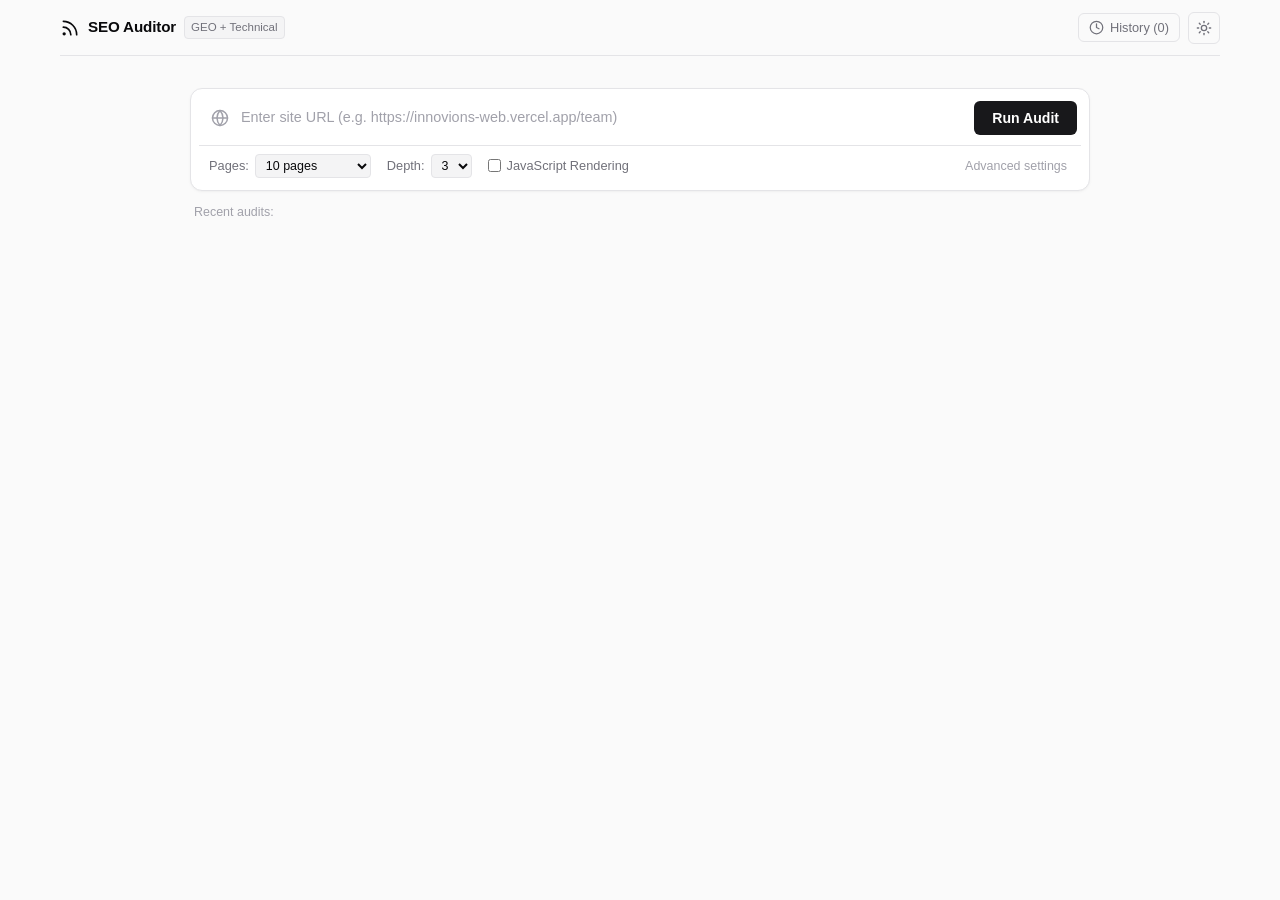
==== static/index.html @ d59faa8e "Add main stylesheet for Professional Utility & Developer UI with responsive design and theming suppo" ====
<!DOCTYPE html>
<html lang="en">
<head>
  <meta charset="UTF-8">
  <meta name="viewport" content="width=device-width, initial-scale=1.0">
  <title>SEO &amp; GEO Auditor</title>
  <link rel="stylesheet" href="/static/style.css">
</head>
<body class="theme-light">
  <div class="app-layout">
    <!-- Top Navigation -->
    <nav class="top-nav">
      <div class="nav-left">
        <div class="nav-brand">
          <svg class="brand-icon" width="20" height="20" viewBox="0 0 24 24" fill="none" stroke="currentColor" stroke-width="2" stroke-linecap="round" stroke-linejoin="round">
            <path d="M4 11a9 9 0 0 1 9 9"></path>
            <path d="M4 4a16 16 0 0 1 16 16"></path>
            <circle cx="5" cy="19" r="1"></circle>
          </svg>
          <span class="brand-name">SEO Auditor</span>
          <span class="version-tag">GEO + Technical</span>
        </div>
      </div>
      <div class="nav-right">
        <button id="historyDrawerBtn" class="nav-btn" type="button">
          <svg width="15" height="15" viewBox="0 0 24 24" fill="none" stroke="currentColor" stroke-width="2" stroke-linecap="round" stroke-linejoin="round">
            <circle cx="12" cy="12" r="10"></circle>
            <polyline points="12 6 12 12 16 14"></polyline>
          </svg>
          <span>History (<span id="historyCount">0</span>)</span>
        </button>
        <button id="themeToggleBtn" class="nav-icon-btn" type="button" title="Toggle theme">
          <svg class="icon-sun" width="16" height="16" viewBox="0 0 24 24" fill="none" stroke="currentColor" stroke-width="2" stroke-linecap="round" stroke-linejoin="round">
            <circle cx="12" cy="12" r="4"></circle>
            <path d="M12 2v2"></path>
            <path d="M12 20v2"></path>
            <path d="m4.93 4.93 1.41 1.41"></path>
            <path d="m17.66 17.66 1.41 1.41"></path>
            <path d="M2 12h2"></path>
            <path d="M20 12h2"></path>
            <path d="m6.34 17.66-1.41 1.41"></path>
            <path d="m19.07 4.93-1.41 1.41"></path>
          </svg>
        </button>
      </div>
    </nav>

    <!-- Main Workspace Area -->
    <main class="main-content">
      <!-- Search / Audit Input Bar -->
      <section class="audit-input-section">
        <form id="auditForm" class="audit-input-card">
          <div class="audit-bar-row">
            <div class="input-prefix-icon">
              <svg width="18" height="18" viewBox="0 0 24 24" fill="none" stroke="currentColor" stroke-width="2" stroke-linecap="round" stroke-linejoin="round">
                <circle cx="12" cy="12" r="10"></circle>
                <line x1="2" y1="12" x2="22" y2="12"></line>
                <path d="M12 2a15.3 15.3 0 0 1 4 10 15.3 15.3 0 0 1-4 10 15.3 15.3 0 0 1-4-10 15.3 15.3 0 0 1 4-10z"></path>
              </svg>
            </div>
            <input 
              type="text" 
              id="targetUrl" 
              name="url" 
              placeholder="Enter site URL (e.g. https://innovions-web.vercel.app/team)" 
              required 
              autocomplete="off" 
              spellcheck="false"
            />
            <button type="submit" id="startAuditBtn" class="btn-submit">
              <span>Run Audit</span>
            </button>
          </div>

          <!-- Inline Settings Bar -->
          <div class="inline-options-bar">
            <div class="option-pill-group">
              <label for="optMaxPages" class="opt-label">Pages:</label>
              <select id="optMaxPages" class="opt-select">
                <option value="1">1 page (Quick)</option>
                <option value="10" selected>10 pages</option>
                <option value="50">50 pages</option>
                <option value="100">100 pages</option>
                <option value="200">200 pages</option>
              </select>
            </div>

            <div class="option-pill-group">
              <label for="optMaxDepth" class="opt-label">Depth:</label>
              <select id="optMaxDepth" class="opt-select">
                <option value="1">1</option>
                <option value="2">2</option>
                <option value="3" selected>3</option>
                <option value="5">5</option>
              </select>
            </div>

            <div class="option-pill-group">
              <label class="opt-checkbox-label">
                <input type="checkbox" id="optRenderJs" />
                <span>JavaScript Rendering</span>
              </label>
            </div>

            <button type="button" id="optionsToggleBtn" class="btn-text-subtle">
              <span id="optionsToggleText">Advanced settings</span>
            </button>
          </div>

          <!-- Collapsible Advanced Settings -->
          <div id="optionsPanel" class="advanced-panel hidden">
            <div class="advanced-grid">
              <div class="advanced-field">
                <label for="optCrawlDelay">Crawl Delay (seconds)</label>
                <input type="number" id="optCrawlDelay" value="0.5" min="0.2" step="0.1" max="5.0" />
              </div>
              <div class="advanced-field">
                <label for="optKeywords">Target Keywords</label>
                <input type="text" id="optKeywords" placeholder="comma-separated keywords" />
              </div>
              <div class="advanced-field checkbox-field">
                <label>
                  <input type="checkbox" id="optCheckExternal" />
                  <span>Check external links</span>
                </label>
              </div>
            </div>
          </div>
        </form>

        <!-- Recent Runs Bar -->
        <div id="recentQuickBar" class="recent-bar">
          <span class="recent-label">Recent audits:</span>
          <div id="recentPills" class="recent-pill-list"></div>
        </div>
      </section>

      <!-- Active Crawl Progress State -->
      <section id="progressCard" class="crawl-progress-card hidden">
        <div class="progress-main-row">
          <div class="progress-indicator">
            <span class="pulse-dot"></span>
          </div>
          <div class="progress-info">
            <div class="progress-headline-row">
              <h3 id="progressTitle">Crawling site...</h3>
              <span id="progressTimer" class="time-elapsed">0s</span>
            </div>
            <p id="progressSubtitle" class="progress-detail">Fetching robots.txt and sitemaps</p>
          </div>
        </div>
        <div class="progress-track">
          <div class="progress-fill"></div>
        </div>
        <div class="log-stream-header" id="toggleLogsBtn">
          <span>Execution logs (<span id="logCountBadge">0</span>)</span>
          <span class="log-toggle-hint">Toggle</span>
        </div>
        <div id="liveLogs" class="log-stream-body"></div>
      </section>

      <!-- Error Message Banner -->
      <div id="errorBanner" class="alert-banner error hidden">
        <div class="alert-content">
          <strong>Error:</strong>
          <span id="errorMessage">Unable to complete audit.</span>
        </div>
        <button id="closeErrorBtn" class="alert-close" type="button">&times;</button>
      </div>

      <!-- Report Container -->
      <div id="reportContainer" class="report-wrapper hidden">
        <!-- Target Overview Bar -->
        <div class="report-meta-header">
          <div class="meta-left">
            <div class="meta-sub">Audit Report</div>
            <div class="meta-target-row">
              <h2 id="reportTargetUrl" class="meta-target-url">https://example.com</h2>
              <a id="reportExternalLink" href="#" target="_blank" rel="noopener" class="icon-link" title="Open in new tab">
                <svg width="14" height="14" viewBox="0 0 24 24" fill="none" stroke="currentColor" stroke-width="2" stroke-linecap="round" stroke-linejoin="round">
                  <path d="M18 13v6a2 2 0 0 1-2 2H5a2 2 0 0 1-2-2V8a2 2 0 0 1 2-2h6"></path>
                  <polyline points="15 3 21 3 21 9"></polyline>
                  <line x1="10" y1="14" x2="21" y2="3"></line>
                </svg>
              </a>
            </div>
            <div class="meta-timestamp" id="reportTimestamp">--</div>
          </div>
          <div class="meta-actions">
            <div class="dropdown-wrapper">
              <button id="downloadMenuBtn" class="btn-subtle" type="button">
                <svg width="14" height="14" viewBox="0 0 24 24" fill="none" stroke="currentColor" stroke-width="2" stroke-linecap="round" stroke-linejoin="round">
                  <path d="M21 15v4a2 2 0 0 1-2 2H5a2 2 0 0 1-2-2v-4"></path>
                  <polyline points="7 10 12 15 17 10"></polyline>
                  <line x1="12" y1="15" x2="12" y2="3"></line>
                </svg>
                <span>Export</span>
              </button>
              <div id="downloadMenu" class="dropdown-popover">
                <a id="dlMarkdownBtn" href="#">Markdown Report (.md)</a>
                <a id="dlJsonBtn" href="#">Raw Data (.json)</a>
                <a id="dlIssuesCsvBtn" href="#">Issues Table (.csv)</a>
                <a id="dlPagesCsvBtn" href="#">Pages Table (.csv)</a>
                <a id="dlRecsCsvBtn" href="#">Recommendations (.csv)</a>
              </div>
            </div>
            <button id="printReportBtn" class="btn-subtle" type="button">
              <svg width="14" height="14" viewBox="0 0 24 24" fill="none" stroke="currentColor" stroke-width="2" stroke-linecap="round" stroke-linejoin="round">
                <polyline points="6 9 6 2 18 2 18 9"></polyline>
                <path d="M6 18H4a2 2 0 0 1-2-2v-5a2 2 0 0 1 2-2h16a2 2 0 0 1 2 2v5a2 2 0 0 1-2 2h-2"></path>
                <rect x="6" y="14" width="12" height="8"></rect>
              </svg>
              <span>Print</span>
            </button>
          </div>
        </div>

        <!-- Metric Cards Strip -->
        <div class="metrics-strip">
          <!-- Overall Scorecard -->
          <div class="metric-card scorecard">
            <div class="metric-label">Health Score</div>
            <div class="score-display">
              <span class="score-value" id="healthScoreValue">--</span>
              <span class="score-denominator">/100</span>
              <span class="score-badge" id="healthScoreBadge">--</span>
            </div>
            <div class="metric-note">Weighted by issue severities</div>
          </div>

          <!-- Issue Counts -->
          <div class="metric-card">
            <div class="metric-label">Total Issues Detected</div>
            <div class="metric-headline" id="totalIssuesCount">0</div>
            <div class="severity-dot-row">
              <span class="sev-dot-item" title="Critical">
                <span class="dot dot-critical"></span>
                <span id="sevCriticalCount">0</span> Critical
              </span>
              <span class="sev-dot-item" title="High">
                <span class="dot dot-high"></span>
                <span id="sevHighCount">0</span> High
              </span>
              <span class="sev-dot-item" title="Medium">
                <span class="dot dot-medium"></span>
                <span id="sevMediumCount">0</span> Med
              </span>
              <span class="sev-dot-item" title="Low">
                <span class="dot dot-low"></span>
                <span id="sevLowCount">0</span> Low
              </span>
            </div>
          </div>

          <!-- Crawl Coverage -->
          <div class="metric-card">
            <div class="metric-label">Crawl Coverage</div>
            <div class="metric-headline">
              <span id="pagesCrawledCount">0</span>
              <span class="metric-sub-headline">pages (<span id="indexableCount">0</span> indexable)</span>
            </div>
            <div class="metric-note" id="crawlExtraMeta">Duration: 0s</div>
          </div>

          <!-- AI Search Bot Readiness -->
          <div class="metric-card">
            <div class="metric-label">AI Search Bot Access</div>
            <div class="metric-headline" id="geoBotsAllowed">8 / 8</div>
            <div class="metric-note" id="llmsTxtBadge">llms.txt not found</div>
          </div>
        </div>

        <!-- Navigation Tabs -->
        <div class="segmented-tabs">
          <button class="seg-tab active" data-tab="tabRecommendations">
            Recommendations (<span id="tabRecsCount">0</span>)
          </button>
          <button class="seg-tab" data-tab="tabGeo">
            AI Search &amp; GEO
          </button>
          <button class="seg-tab" data-tab="tabIssues">
            Issues List (<span id="tabIssuesCount">0</span>)
          </button>
          <button class="seg-tab" data-tab="tabPages">
            Crawled Pages (<span id="tabPagesCount">0</span>)
          </button>
          <button class="seg-tab" data-tab="tabProposals">
            Proposals (<span id="tabProposalsCount">0</span>)
          </button>
          <button class="seg-tab" data-tab="tabMarkdown">
            Raw Report
          </button>
        </div>

        <!-- Tab 1: Recommendations -->
        <section id="tabRecommendations" class="tab-content active">
          <div id="recommendationsList" class="recommendations-list"></div>
        </section>

        <!-- Tab 2: AI Search & GEO -->
        <section id="tabGeo" class="tab-content">
          <div class="section-callout">
            <div class="callout-title">Search &amp; AI Crawler Directives</div>
            <div class="callout-body">
              Google AI Overviews and AI Mode operate under Googlebot indexing eligibility without separate crawler tokens. Other AI engines (OpenAI ChatGPT Search, Perplexity, Anthropic Claude) use distinct crawler user-agents declared in <code>robots.txt</code>.
            </div>
          </div>

          <div class="crawlers-table-container">
            <table class="data-table">
              <thead>
                <tr>
                  <th style="width: 180px;">Crawler Token</th>
                  <th style="width: 140px;">Operator</th>
                  <th>Purpose</th>
                  <th style="width: 100px;">Category</th>
                  <th style="width: 100px;">Start URL</th>
                  <th style="width: 80px;">Ref</th>
                </tr>
              </thead>
              <tbody id="geoCrawlersTableBody"></tbody>
            </table>
          </div>

          <div class="geo-meta-grid">
            <div class="geo-meta-card">
              <div class="meta-card-title">llms.txt Specification</div>
              <div class="meta-card-text" id="llmsTxtStatusBox">Status checking...</div>
            </div>
            <div class="geo-meta-card">
              <div class="meta-card-title">Entity Schema &amp; Knowledge Graph</div>
              <div class="meta-card-text" id="entitySchemaStatusBox">
                Structured data (<code>Organization</code> / <code>WebSite</code> with <code>sameAs</code>) assists AI answer engines in identifying the entity behind the domain.
              </div>
            </div>
          </div>
        </section>

        <!-- Tab 3: Issues Table -->
        <section id="tabIssues" class="tab-content">
          <div class="table-toolbar">
            <div class="search-box">
              <input type="text" id="issuesSearchInput" placeholder="Filter issues by title, message, or URL..." />
            </div>
            <div class="filter-group" id="severityFilterPills">
              <button class="pill-btn active" data-severity="ALL">All</button>
              <button class="pill-btn" data-severity="CRITICAL">Critical</button>
              <button class="pill-btn" data-severity="HIGH">High</button>
              <button class="pill-btn" data-severity="MEDIUM">Medium</button>
              <button class="pill-btn" data-severity="LOW">Low</button>
              <button class="pill-btn" data-severity="INFO">Info</button>
            </div>
            <div class="select-box">
              <select id="categoryFilterSelect">
                <option value="ALL">All categories</option>
              </select>
            </div>
          </div>

          <div class="data-table-container">
            <table class="data-table" id="issuesTable">
              <thead>
                <tr>
                  <th style="width: 90px;">Severity</th>
                  <th style="width: 110px;">Category</th>
                  <th>Issue</th>
                  <th>Affected URL</th>
                  <th style="width: 80px; text-align: right;">Detail</th>
                </tr>
              </thead>
              <tbody id="issuesTableBody"></tbody>
            </table>
          </div>
        </section>

        <!-- Tab 4: Pages Table -->
        <section id="tabPages" class="tab-content">
          <div class="table-toolbar">
            <div class="search-box">
              <input type="text" id="pagesSearchInput" placeholder="Filter pages by URL or title..." />
            </div>
            <div class="toolbar-stat" id="pagesFilteredCount">0 pages</div>
          </div>

          <div class="data-table-container">
            <table class="data-table" id="pagesTable">
              <thead>
                <tr>
                  <th>Page URL</th>
                  <th style="width: 70px;">Status</th>
                  <th style="width: 80px;">Indexable</th>
                  <th>Title</th>
                  <th style="width: 60px;">H1</th>
                  <th style="width: 70px;">Words</th>
                  <th style="width: 70px;">TTFB</th>
                  <th style="width: 80px;">Images</th>
                </tr>
              </thead>
              <tbody id="pagesTableBody"></tbody>
            </table>
          </div>
        </section>

        <!-- Tab 5: Metadata Proposals -->
        <section id="tabProposals" class="tab-content">
          <div id="proposalsContainer" class="proposals-list"></div>
        </section>

        <!-- Tab 6: Raw Markdown Report -->
        <section id="tabMarkdown" class="tab-content">
          <div class="markdown-bar">
            <span>Markdown source (report.md)</span>
            <button id="copyMarkdownBtn" class="btn-subtle" type="button">Copy to clipboard</button>
          </div>
          <pre id="markdownPreviewContent" class="code-viewer"></pre>
        </section>
      </div>
    </main>

    <!-- Past Audits Drawer -->
    <div id="historyDrawer" class="drawer-backdrop hidden">
      <div class="drawer-sheet">
        <div class="drawer-header">
          <h3>Audit History</h3>
          <button id="closeHistoryBtn" class="btn-icon-close" type="button">&times;</button>
        </div>
        <div id="historyList" class="drawer-content"></div>
      </div>
    </div>

    <!-- Issue Evidence Modal -->
    <div id="evidenceModal" class="modal-backdrop hidden">
      <div class="modal-sheet">
        <div class="modal-header">
          <h4 id="evidenceModalTitle">Issue Diagnostic Details</h4>
          <button id="closeEvidenceBtn" class="btn-icon-close" type="button">&times;</button>
        </div>
        <div class="modal-content">
          <div id="evidenceMeta" class="evidence-meta-box"></div>
          <pre id="evidenceJson" class="evidence-json-box"></pre>
        </div>
      </div>
    </div>
  </div>

  <script src="/static/app.js"></script>
</body>
</html>
---- static/style.css ----
/* ==========================================================================
   Professional Utility & Developer UI Stylesheet (SEO & GEO Auditor)
   Minimal, High-Precision, Zero AI-Clichés
   ========================================================================== */

:root {
  --font-sans: -apple-system, BlinkMacSystemFont, "Segoe UI", Roboto, "Inter", "Helvetica Neue", Arial, sans-serif;
  --font-mono: ui-monospace, SFMono-Regular, "SF Mono", Menlo, Consolas, "Liberation Mono", monospace;

  /* Light Theme (Clean Zinc / Slate) */
  --bg-page: #fafafa;
  --bg-surface: #ffffff;
  --bg-subtle: #f4f4f5;
  --bg-muted: #e4e4e7;
  --border: #e4e4e7;
  --border-strong: #d4d4d8;

  --text-main: #09090b;
  --text-muted: #71717a;
  --text-dim: #a1a1aa;

  --accent-primary: #18181b;
  --accent-primary-text: #ffffff;
  --accent-hover: #27272a;

  --sev-critical: #dc2626;
  --sev-high: #ea580c;
  --sev-medium: #d97706;
  --sev-low: #2563eb;
  --sev-info: #71717a;
  --sev-success: #16a34a;

  --sev-critical-subtle: #fef2f2;
  --sev-high-subtle: #fff7ed;
  --sev-medium-subtle: #fffbeb;
  --sev-low-subtle: #eff6ff;
  --sev-info-subtle: #f4f4f5;
  --sev-success-subtle: #f0fdf4;

  --radius-xs: 4px;
  --radius-sm: 6px;
  --radius-md: 8px;
  --radius-lg: 12px;

  --shadow-subtle: 0 1px 2px 0 rgba(0, 0, 0, 0.05);
  --shadow-card: 0 1px 3px 0 rgba(0, 0, 0, 0.04), 0 1px 2px -1px rgba(0, 0, 0, 0.03);
}

body.theme-dark {
  --bg-page: #09090b;
  --bg-surface: #121215;
  --bg-subtle: #18181b;
  --bg-muted: #27272a;
  --border: #27272a;
  --border-strong: #3f3f46;

  --text-main: #f4f4f5;
  --text-muted: #a1a1aa;
  --text-dim: #71717a;

  --accent-primary: #f4f4f5;
  --accent-primary-text: #09090b;
  --accent-hover: #e4e4e7;

  --sev-critical-subtle: rgba(220, 38, 38, 0.12);
  --sev-high-subtle: rgba(234, 88, 12, 0.12);
  --sev-medium-subtle: rgba(217, 119, 6, 0.12);
  --sev-low-subtle: rgba(37, 99, 235, 0.12);
  --sev-info-subtle: rgba(113, 113, 122, 0.12);
  --sev-success-subtle: rgba(22, 163, 74, 0.12);

  --shadow-subtle: 0 1px 2px 0 rgba(0, 0, 0, 0.3);
  --shadow-card: 0 1px 3px 0 rgba(0, 0, 0, 0.4);
}

/* Base Reset */
*, *::before, *::after {
  box-sizing: border-box;
  margin: 0;
  padding: 0;
}

body {
  font-family: var(--font-sans);
  background-color: var(--bg-page);
  color: var(--text-main);
  line-height: 1.45;
  font-size: 14px;
  -webkit-font-smoothing: antialiased;
  min-height: 100vh;
}

a {
  color: inherit;
  text-decoration: none;
}

/* Layout */
.app-layout {
  max-width: 1200px;
  margin: 0 auto;
  padding: 0 20px 80px 20px;
}

/* Top Navigation Bar */
.top-nav {
  display: flex;
  align-items: center;
  justify-content: space-between;
  height: 56px;
  border-bottom: 1px solid var(--border);
  margin-bottom: 32px;
}

.nav-left {
  display: flex;
  align-items: center;
  gap: 12px;
}

.nav-brand {
  display: flex;
  align-items: center;
  gap: 8px;
}

.brand-icon {
  color: var(--text-main);
}

.brand-name {
  font-weight: 700;
  font-size: 0.95rem;
  letter-spacing: -0.01em;
}

.version-tag {
  font-size: 0.72rem;
  font-weight: 500;
  padding: 2px 6px;
  border-radius: var(--radius-xs);
  background: var(--bg-subtle);
  color: var(--text-muted);
  border: 1px solid var(--border);
}

.nav-right {
  display: flex;
  align-items: center;
  gap: 8px;
}

.nav-btn {
  display: inline-flex;
  align-items: center;
  gap: 6px;
  background: transparent;
  border: 1px solid var(--border);
  border-radius: var(--radius-sm);
  padding: 6px 10px;
  font-size: 0.8rem;
  font-weight: 500;
  color: var(--text-muted);
  cursor: pointer;
  transition: all 0.12s ease;
}

.nav-btn:hover {
  background: var(--bg-subtle);
  color: var(--text-main);
  border-color: var(--border-strong);
}

.nav-icon-btn {
  display: inline-flex;
  align-items: center;
  justify-content: center;
  width: 32px;
  height: 32px;
  background: transparent;
  border: 1px solid var(--border);
  border-radius: var(--radius-sm);
  color: var(--text-muted);
  cursor: pointer;
  transition: all 0.12s ease;
}

.nav-icon-btn:hover {
  background: var(--bg-subtle);
  color: var(--text-main);
}

/* Audit Input Section */
.audit-input-section {
  max-width: 900px;
  margin: 0 auto 36px auto;
}

.audit-input-card {
  background: var(--bg-surface);
  border: 1px solid var(--border);
  border-radius: var(--radius-lg);
  box-shadow: var(--shadow-card);
  padding: 8px;
  transition: border-color 0.15s ease;
}

.audit-input-card:focus-within {
  border-color: var(--border-strong);
}

.audit-bar-row {
  display: flex;
  align-items: center;
  gap: 8px;
  padding: 4px;
}

.input-prefix-icon {
  color: var(--text-dim);
  display: flex;
  align-items: center;
  padding-left: 8px;
}

.audit-bar-row input {
  flex: 1;
  background: transparent;
  border: none;
  outline: none;
  font-family: var(--font-mono);
  font-size: 0.95rem;
  color: var(--text-main);
  padding: 8px 4px;
}

.audit-bar-row input::placeholder {
  color: var(--text-dim);
  font-family: var(--font-sans);
  font-size: 0.9rem;
}

.btn-submit {
  display: inline-flex;
  align-items: center;
  justify-content: center;
  background: var(--accent-primary);
  color: var(--accent-primary-text);
  border: none;
  border-radius: var(--radius-sm);
  padding: 9px 18px;
  font-size: 0.88rem;
  font-weight: 600;
  cursor: pointer;
  transition: opacity 0.12s ease;
}

.btn-submit:hover {
  opacity: 0.92;
}

.btn-submit:active {
  opacity: 0.85;
}

/* Inline Options Bar */
.inline-options-bar {
  display: flex;
  align-items: center;
  gap: 16px;
  padding: 8px 10px 4px 10px;
  border-top: 1px solid var(--border);
  margin-top: 6px;
  flex-wrap: wrap;
}

.option-pill-group {
  display: flex;
  align-items: center;
  gap: 6px;
  font-size: 0.8rem;
}

.opt-label {
  color: var(--text-muted);
  font-weight: 500;
}

.opt-select {
  background: var(--bg-subtle);
  border: 1px solid var(--border);
  border-radius: var(--radius-xs);
  padding: 3px 6px;
  font-size: 0.78rem;
  color: var(--text-main);
  outline: none;
  cursor: pointer;
}

.opt-checkbox-label {
  display: flex;
  align-items: center;
  gap: 6px;
  font-size: 0.8rem;
  color: var(--text-muted);
  cursor: pointer;
}

.btn-text-subtle {
  background: transparent;
  border: none;
  font-size: 0.78rem;
  color: var(--text-dim);
  cursor: pointer;
  margin-left: auto;
  padding: 2px 4px;
}

.btn-text-subtle:hover {
  color: var(--text-main);
}

/* Collapsible Advanced Settings */
.advanced-panel {
  padding: 12px 10px 6px 10px;
  border-top: 1px dashed var(--border);
  margin-top: 8px;
}

.advanced-grid {
  display: grid;
  grid-template-columns: repeat(auto-fit, minmax(200px, 1fr));
  gap: 12px;
}

.advanced-field {
  display: flex;
  flex-direction: column;
  gap: 4px;
}

.advanced-field label {
  font-size: 0.75rem;
  font-weight: 600;
  color: var(--text-muted);
}

.advanced-field input[type="number"],
.advanced-field input[type="text"] {
  background: var(--bg-subtle);
  border: 1px solid var(--border);
  border-radius: var(--radius-xs);
  padding: 6px 8px;
  font-size: 0.85rem;
  color: var(--text-main);
  outline: none;
}

.advanced-field input:focus {
  border-color: var(--border-strong);
}

.checkbox-field {
  justify-content: flex-end;
}

.checkbox-field label {
  display: flex;
  align-items: center;
  gap: 6px;
  cursor: pointer;
}

/* Recent Runs Bar */
.recent-bar {
  display: flex;
  align-items: center;
  gap: 8px;
  margin-top: 12px;
  padding: 0 4px;
  flex-wrap: wrap;
}

.recent-label {
  font-size: 0.78rem;
  color: var(--text-dim);
}

.recent-pill-list {
  display: flex;
  align-items: center;
  gap: 6px;
  flex-wrap: wrap;
}

.recent-pill {
  background: transparent;
  border: 1px solid var(--border);
  border-radius: var(--radius-xs);
  padding: 2px 8px;
  font-size: 0.78rem;
  font-family: var(--font-mono);
  color: var(--text-muted);
  cursor: pointer;
  transition: all 0.1s ease;
}

.recent-pill:hover {
  background: var(--bg-subtle);
  color: var(--text-main);
  border-color: var(--border-strong);
}

/* Crawl Progress Card */
.crawl-progress-card {
  background: var(--bg-surface);
  border: 1px solid var(--border);
  border-radius: var(--radius-md);
  padding: 16px;
  margin-bottom: 28px;
  box-shadow: var(--shadow-card);
}

.progress-main-row {
  display: flex;
  align-items: flex-start;
  gap: 12px;
  margin-bottom: 12px;
}

.progress-indicator {
  padding-top: 3px;
}

.pulse-dot {
  display: block;
  width: 8px;
  height: 8px;
  border-radius: 50%;
  background: var(--sev-low);
  animation: pulse 1.2s infinite ease-in-out;
}

@keyframes pulse {
  0% { transform: scale(0.95); opacity: 0.5; }
  50% { transform: scale(1.3); opacity: 1; }
  100% { transform: scale(0.95); opacity: 0.5; }
}

.progress-info {
  flex: 1;
}

.progress-headline-row {
  display: flex;
  align-items: center;
  justify-content: space-between;
}

.progress-headline-row h3 {
  font-size: 0.95rem;
  font-weight: 600;
}

.time-elapsed {
  font-family: var(--font-mono);
  font-size: 0.8rem;
  color: var(--text-muted);
}

.progress-detail {
  font-size: 0.8rem;
  color: var(--text-muted);
  margin-top: 2px;
}

.progress-track {
  height: 3px;
  background: var(--bg-subtle);
  border-radius: 2px;
  overflow: hidden;
  margin-bottom: 12px;
}

.progress-fill {
  height: 100%;
  width: 35%;
  background: var(--text-main);
  animation: sweep 1.5s infinite linear;
}

@keyframes sweep {
  0% { transform: translateX(-100%); width: 20%; }
  50% { width: 45%; }
  100% { transform: translateX(350%); width: 20%; }
}

.log-stream-header {
  display: flex;
  align-items: center;
  justify-content: space-between;
  font-size: 0.75rem;
  font-weight: 600;
  color: var(--text-muted);
  cursor: pointer;
  padding: 4px 0;
}

.log-toggle-hint {
  font-size: 0.72rem;
  color: var(--text-dim);
}

.log-stream-body {
  max-height: 140px;
  overflow-y: auto;
  background: var(--bg-subtle);
  border: 1px solid var(--border);
  border-radius: var(--radius-xs);
  padding: 8px 10px;
  font-family: var(--font-mono);
  font-size: 0.75rem;
  color: var(--text-muted);
  display: flex;
  flex-direction: column;
  gap: 3px;
  margin-top: 6px;
}

.log-entry.error { color: var(--sev-critical); }
.log-entry.warn { color: var(--sev-high); }
.log-entry .log-time { color: var(--text-dim); }

/* Alert Banner */
.alert-banner {
  display: flex;
  align-items: center;
  justify-content: space-between;
  padding: 10px 14px;
  border-radius: var(--radius-sm);
  margin-bottom: 20px;
  font-size: 0.85rem;
}

.alert-banner.error {
  background: var(--sev-critical-subtle);
  border: 1px solid var(--sev-critical);
  color: var(--sev-critical);
}

.alert-close {
  background: transparent;
  border: none;
  font-size: 1.2rem;
  line-height: 1;
  color: inherit;
  cursor: pointer;
}

/* Report Header */
.report-meta-header {
  display: flex;
  align-items: flex-start;
  justify-content: space-between;
  margin-bottom: 20px;
  gap: 16px;
  flex-wrap: wrap;
}

.meta-sub {
  font-size: 0.72rem;
  font-weight: 600;
  text-transform: uppercase;
  letter-spacing: 0.05em;
  color: var(--text-dim);
}

.meta-target-row {
  display: flex;
  align-items: center;
  gap: 8px;
  margin: 2px 0;
}

.meta-target-url {
  font-size: 1.35rem;
  font-weight: 700;
  letter-spacing: -0.015em;
  font-family: var(--font-mono);
}

.icon-link {
  color: var(--text-dim);
  display: inline-flex;
}

.icon-link:hover {
  color: var(--text-main);
}

.meta-timestamp {
  font-size: 0.78rem;
  color: var(--text-muted);
}

.meta-actions {
  display: flex;
  align-items: center;
  gap: 8px;
}

.btn-subtle {
  display: inline-flex;
  align-items: center;
  gap: 6px;
  background: var(--bg-surface);
  border: 1px solid var(--border);
  border-radius: var(--radius-sm);
  padding: 6px 12px;
  font-size: 0.82rem;
  font-weight: 500;
  color: var(--text-main);
  cursor: pointer;
  transition: all 0.1s ease;
}

.btn-subtle:hover {
  background: var(--bg-subtle);
  border-color: var(--border-strong);
}

/* Dropdown */
.dropdown-wrapper {
  position: relative;
  display: inline-block;
}

.dropdown-popover {
  display: none;
  position: absolute;
  right: 0;
  top: 100%;
  margin-top: 4px;
  background: var(--bg-surface);
  border: 1px solid var(--border);
  border-radius: var(--radius-sm);
  box-shadow: 0 4px 12px rgba(0, 0, 0, 0.08);
  min-width: 180px;
  z-index: 100;
  padding: 4px 0;
}

.dropdown-popover.show {
  display: block;
}

.dropdown-popover a {
  display: block;
  padding: 6px 14px;
  font-size: 0.8rem;
  color: var(--text-main);
}

.dropdown-popover a:hover {
  background: var(--bg-subtle);
}

/* Metrics Strip */
.metrics-strip {
  display: grid;
  grid-template-columns: repeat(auto-fit, minmax(220px, 1fr));
  gap: 12px;
  margin-bottom: 24px;
}

.metric-card {
  background: var(--bg-surface);
  border: 1px solid var(--border);
  border-radius: var(--radius-md);
  padding: 14px 16px;
  box-shadow: var(--shadow-subtle);
  display: flex;
  flex-direction: column;
  justify-content: space-between;
}

.metric-label {
  font-size: 0.72rem;
  font-weight: 600;
  text-transform: uppercase;
  letter-spacing: 0.04em;
  color: var(--text-dim);
  margin-bottom: 6px;
}

.score-display {
  display: flex;
  align-items: baseline;
  gap: 4px;
}

.score-value {
  font-size: 1.8rem;
  font-weight: 800;
  line-height: 1;
  font-family: var(--font-mono);
}

.score-denominator {
  font-size: 0.85rem;
  color: var(--text-dim);
}

.score-badge {
  margin-left: 8px;
  font-size: 0.72rem;
  font-weight: 600;
  padding: 2px 6px;
  border-radius: var(--radius-xs);
  text-transform: uppercase;
}

.score-badge.good { background: var(--sev-success-subtle); color: var(--sev-success); }
.score-badge.fair { background: var(--sev-medium-subtle); color: var(--sev-medium); }
.score-badge.poor { background: var(--sev-critical-subtle); color: var(--sev-critical); }

.metric-headline {
  font-size: 1.4rem;
  font-weight: 700;
  line-height: 1.2;
}

.metric-sub-headline {
  font-size: 0.85rem;
  font-weight: 500;
  color: var(--text-muted);
}

.metric-note {
  font-size: 0.75rem;
  color: var(--text-muted);
  margin-top: 6px;
}

.severity-dot-row {
  display: flex;
  align-items: center;
  gap: 10px;
  font-size: 0.75rem;
  color: var(--text-muted);
  margin-top: 8px;
  flex-wrap: wrap;
}

.sev-dot-item {
  display: inline-flex;
  align-items: center;
  gap: 4px;
}

.dot {
  width: 7px;
  height: 7px;
  border-radius: 50%;
  display: inline-block;
}

.dot-critical { background: var(--sev-critical); }
.dot-high { background: var(--sev-high); }
.dot-medium { background: var(--sev-medium); }
.dot-low { background: var(--sev-low); }
.dot-info { background: var(--sev-info); }

/* Segmented Navigation Tabs */
.segmented-tabs {
  display: flex;
  align-items: center;
  gap: 4px;
  border-bottom: 1px solid var(--border);
  margin-bottom: 20px;
  overflow-x: auto;
}

.seg-tab {
  background: transparent;
  border: none;
  border-bottom: 2px solid transparent;
  margin-bottom: -1px;
  padding: 8px 12px;
  font-size: 0.85rem;
  font-weight: 500;
  color: var(--text-muted);
  cursor: pointer;
  transition: all 0.12s ease;
  white-space: nowrap;
}

.seg-tab:hover {
  color: var(--text-main);
}

.seg-tab.active {
  color: var(--text-main);
  border-bottom-color: var(--text-main);
  font-weight: 600;
}

.tab-content {
  display: none;
}

.tab-content.active {
  display: block;
}

/* Recommendations Tab */
.recommendations-list {
  display: flex;
  flex-direction: column;
  gap: 10px;
}

.rec-item {
  background: var(--bg-surface);
  border: 1px solid var(--border);
  border-radius: var(--radius-md);
  padding: 16px;
  box-shadow: var(--shadow-subtle);
  display: flex;
  flex-direction: column;
  gap: 10px;
}

.rec-item-header {
  display: flex;
  align-items: center;
  justify-content: space-between;
  gap: 12px;
  flex-wrap: wrap;
}

.rec-title-group {
  display: flex;
  align-items: center;
  gap: 8px;
}

.rec-rank-label {
  font-family: var(--font-mono);
  font-size: 0.75rem;
  color: var(--text-dim);
  font-weight: 600;
}

.rec-heading {
  font-size: 0.95rem;
  font-weight: 700;
}

.rec-tag-group {
  display: flex;
  align-items: center;
  gap: 6px;
}

.tag-badge {
  font-size: 0.7rem;
  font-weight: 600;
  padding: 2px 6px;
  border-radius: var(--radius-xs);
  text-transform: uppercase;
}

.tag-badge.critical { background: var(--sev-critical-subtle); color: var(--sev-critical); }
.tag-badge.high { background: var(--sev-high-subtle); color: var(--sev-high); }
.tag-badge.medium { background: var(--sev-medium-subtle); color: var(--sev-medium); }
.tag-badge.low { background: var(--sev-low-subtle); color: var(--sev-low); }
.tag-badge.info { background: var(--sev-info-subtle); color: var(--sev-info); }

.tag-priority {
  background: var(--bg-subtle);
  border: 1px solid var(--border);
  font-family: var(--font-mono);
  color: var(--text-muted);
}

.rec-why-text {
  font-size: 0.85rem;
  color: var(--text-muted);
}

.rec-action-callout {
  background: var(--bg-subtle);
  border-left: 3px solid var(--text-main);
  border-radius: 0 var(--radius-xs) var(--radius-xs) 0;
  padding: 8px 12px;
  font-size: 0.85rem;
  font-weight: 500;
}

.rec-samples-dropdown {
  font-size: 0.78rem;
  border-top: 1px solid var(--border);
  padding-top: 8px;
}

.rec-samples-dropdown summary {
  cursor: pointer;
  color: var(--text-muted);
  font-weight: 500;
}

.rec-samples-dropdown ul {
  margin-top: 6px;
  padding-left: 18px;
  display: flex;
  flex-direction: column;
  gap: 4px;
  font-family: var(--font-mono);
  color: var(--text-muted);
}

/* GEO Section */
.section-callout {
  background: var(--bg-surface);
  border: 1px solid var(--border);
  border-radius: var(--radius-md);
  padding: 14px 16px;
  margin-bottom: 20px;
}

.callout-title {
  font-weight: 700;
  font-size: 0.88rem;
  margin-bottom: 4px;
}

.callout-body {
  font-size: 0.82rem;
  color: var(--text-muted);
  line-height: 1.45;
}

.crawlers-table-container,
.data-table-container {
  background: var(--bg-surface);
  border: 1px solid var(--border);
  border-radius: var(--radius-md);
  overflow-x: auto;
  box-shadow: var(--shadow-subtle);
  margin-bottom: 20px;
}

.data-table {
  width: 100%;
  border-collapse: collapse;
  font-size: 0.82rem;
  text-align: left;
}

.data-table th {
  background: var(--bg-subtle);
  padding: 9px 12px;
  font-weight: 600;
  font-size: 0.72rem;
  color: var(--text-dim);
  text-transform: uppercase;
  letter-spacing: 0.04em;
  border-bottom: 1px solid var(--border);
}

.data-table td {
  padding: 10px 12px;
  border-bottom: 1px solid var(--border);
  vertical-align: middle;
}

.data-table tbody tr:last-child td {
  border-bottom: none;
}

.data-table tbody tr:hover {
  background: var(--bg-subtle);
}

.crawler-tag {
  font-family: var(--font-mono);
  font-weight: 600;
}

.status-pill {
  display: inline-flex;
  align-items: center;
  gap: 5px;
  font-size: 0.75rem;
  font-weight: 600;
}

.status-pill.allowed { color: var(--sev-success); }
.status-pill.blocked { color: var(--sev-critical); }

.geo-meta-grid {
  display: grid;
  grid-template-columns: repeat(auto-fit, minmax(280px, 1fr));
  gap: 16px;
}

.geo-meta-card {
  background: var(--bg-surface);
  border: 1px solid var(--border);
  border-radius: var(--radius-md);
  padding: 14px;
}

.meta-card-title {
  font-weight: 600;
  font-size: 0.82rem;
  color: var(--text-main);
  margin-bottom: 4px;
}

.meta-card-text {
  font-size: 0.78rem;
  color: var(--text-muted);
}

/* Table Toolbar (Search, Filter, Select) */
.table-toolbar {
  display: flex;
  align-items: center;
  gap: 10px;
  margin-bottom: 14px;
  flex-wrap: wrap;
}

.search-box {
  flex: 1;
  min-width: 220px;
}

.search-box input {
  width: 100%;
  background: var(--bg-surface);
  border: 1px solid var(--border);
  border-radius: var(--radius-sm);
  padding: 7px 10px;
  font-size: 0.82rem;
  color: var(--text-main);
  outline: none;
}

.search-box input:focus {
  border-color: var(--border-strong);
}

.filter-group {
  display: flex;
  gap: 4px;
  flex-wrap: wrap;
}

.pill-btn {
  background: var(--bg-surface);
  border: 1px solid var(--border);
  border-radius: var(--radius-xs);
  padding: 5px 10px;
  font-size: 0.75rem;
  font-weight: 500;
  color: var(--text-muted);
  cursor: pointer;
  transition: all 0.1s ease;
}

.pill-btn:hover {
  color: var(--text-main);
}

.pill-btn.active {
  background: var(--accent-primary);
  color: var(--accent-primary-text);
  border-color: var(--accent-primary);
  font-weight: 600;
}

.select-box select {
  background: var(--bg-surface);
  border: 1px solid var(--border);
  border-radius: var(--radius-xs);
  padding: 6px 10px;
  font-size: 0.78rem;
  color: var(--text-main);
  outline: none;
  cursor: pointer;
}

.toolbar-stat {
  font-size: 0.78rem;
  color: var(--text-dim);
  font-weight: 500;
  margin-left: auto;
}

.tbl-url {
  font-family: var(--font-mono);
  font-size: 0.78rem;
  color: var(--text-muted);
  max-width: 340px;
  overflow: hidden;
  text-overflow: ellipsis;
  white-space: nowrap;
}

.tbl-url a:hover {
  color: var(--text-main);
  text-decoration: underline;
}

.tbl-issue-title {
  font-weight: 600;
  color: var(--text-main);
}

.tbl-issue-msg {
  color: var(--text-muted);
  font-size: 0.78rem;
  margin-top: 2px;
}

.btn-inspect {
  background: transparent;
  border: 1px solid var(--border);
  border-radius: var(--radius-xs);
  padding: 3px 8px;
  font-size: 0.72rem;
  font-weight: 600;
  color: var(--text-muted);
  cursor: pointer;
}

.btn-inspect:hover {
  background: var(--bg-subtle);
  color: var(--text-main);
  border-color: var(--border-strong);
}

.code-status {
  display: inline-block;
  padding: 1px 5px;
  border-radius: var(--radius-xs);
  font-family: var(--font-mono);
  font-size: 0.75rem;
  font-weight: 600;
}

.code-status.s200 { background: var(--sev-success-subtle); color: var(--sev-success); }
.code-status.s300 { background: var(--sev-low-subtle); color: var(--sev-low); }
.code-status.s400, .code-status.s500 { background: var(--sev-critical-subtle); color: var(--sev-critical); }

/* Proposals */
.proposals-list {
  display: flex;
  flex-direction: column;
  gap: 12px;
}

.proposal-item {
  background: var(--bg-surface);
  border: 1px solid var(--border);
  border-radius: var(--radius-md);
  padding: 14px;
}

.prop-meta-row {
  display: flex;
  align-items: center;
  justify-content: space-between;
  margin-bottom: 8px;
}

.prop-url {
  font-family: var(--font-mono);
  font-size: 0.8rem;
  color: var(--text-muted);
}

.prop-field {
  font-size: 0.72rem;
  font-weight: 600;
  padding: 2px 6px;
  background: var(--bg-subtle);
  border-radius: var(--radius-xs);
  text-transform: uppercase;
}

.prop-comparison {
  display: grid;
  grid-template-columns: 1fr 1fr;
  gap: 12px;
  background: var(--bg-subtle);
  padding: 10px;
  border-radius: var(--radius-xs);
  margin-bottom: 8px;
  font-size: 0.82rem;
}

.prop-col-label {
  font-size: 0.7rem;
  color: var(--text-dim);
  text-transform: uppercase;
  margin-bottom: 2px;
}

.prop-reason {
  font-size: 0.78rem;
  color: var(--text-muted);
}

/* Markdown Tab */
.markdown-bar {
  display: flex;
  align-items: center;
  justify-content: space-between;
  margin-bottom: 8px;
  font-size: 0.82rem;
  color: var(--text-dim);
}

.code-viewer {
  background: var(--bg-surface);
  border: 1px solid var(--border);
  border-radius: var(--radius-md);
  padding: 16px;
  font-family: var(--font-mono);
  font-size: 0.8rem;
  line-height: 1.5;
  white-space: pre-wrap;
  word-break: break-word;
  max-height: 600px;
  overflow-y: auto;
  color: var(--text-main);
}

/* Overlays / Modal & Drawer */
.drawer-backdrop,
.modal-backdrop {
  position: fixed;
  inset: 0;
  background: rgba(0, 0, 0, 0.4);
  z-index: 1000;
  display: flex;
  justify-content: flex-end;
}

.modal-backdrop {
  justify-content: center;
  align-items: center;
}

.drawer-sheet {
  background: var(--bg-surface);
  width: 100%;
  max-width: 420px;
  height: 100%;
  display: flex;
  flex-direction: column;
  box-shadow: -4px 0 16px rgba(0, 0, 0, 0.1);
  border-left: 1px solid var(--border);
}

.modal-sheet {
  background: var(--bg-surface);
  width: 90%;
  max-width: 580px;
  max-height: 80vh;
  border-radius: var(--radius-md);
  box-shadow: 0 8px 24px rgba(0, 0, 0, 0.15);
  display: flex;
  flex-direction: column;
  border: 1px solid var(--border);
}

.drawer-header,
.modal-header {
  display: flex;
  align-items: center;
  justify-content: space-between;
  padding: 14px 18px;
  border-bottom: 1px solid var(--border);
}

.drawer-header h3,
.modal-header h4 {
  font-size: 0.95rem;
  font-weight: 700;
}

.btn-icon-close {
  background: transparent;
  border: none;
  font-size: 1.3rem;
  line-height: 1;
  color: var(--text-dim);
  cursor: pointer;
}

.btn-icon-close:hover {
  color: var(--text-main);
}

.drawer-content,
.modal-content {
  padding: 16px 18px;
  overflow-y: auto;
  flex: 1;
}

.history-entry {
  padding: 10px;
  border: 1px solid var(--border);
  border-radius: var(--radius-xs);
  margin-bottom: 8px;
  cursor: pointer;
  background: var(--bg-surface);
  transition: all 0.1s ease;
}

.history-entry:hover {
  background: var(--bg-subtle);
  border-color: var(--border-strong);
}

.history-entry-top {
  display: flex;
  align-items: center;
  justify-content: space-between;
  margin-bottom: 4px;
}

.history-entry-url {
  font-family: var(--font-mono);
  font-size: 0.8rem;
  font-weight: 600;
  max-width: 280px;
  overflow: hidden;
  text-overflow: ellipsis;
  white-space: nowrap;
}

.history-entry-score {
  font-size: 0.75rem;
  font-family: var(--font-mono);
  font-weight: 700;
}

.history-entry-sub {
  font-size: 0.72rem;
  color: var(--text-dim);
}

.evidence-meta-box {
  font-size: 0.8rem;
  color: var(--text-muted);
  margin-bottom: 12px;
  display: flex;
  flex-direction: column;
  gap: 4px;
}

.evidence-json-box {
  background: var(--bg-subtle);
  border: 1px solid var(--border);
  border-radius: var(--radius-xs);
  padding: 10px;
  font-family: var(--font-mono);
  font-size: 0.75rem;
  max-height: 320px;
  overflow-y: auto;
}

.hidden {
  display: none !important;
}

/* Print Styles */
@media print {
  .top-nav,
  .audit-input-section,
  .meta-actions,
  .segmented-tabs,
  .table-toolbar,
  .btn-subtle {
    display: none !important;
  }
  .tab-content {
    display: block !important;
    page-break-after: always;
    margin-bottom: 24px;
  }
}
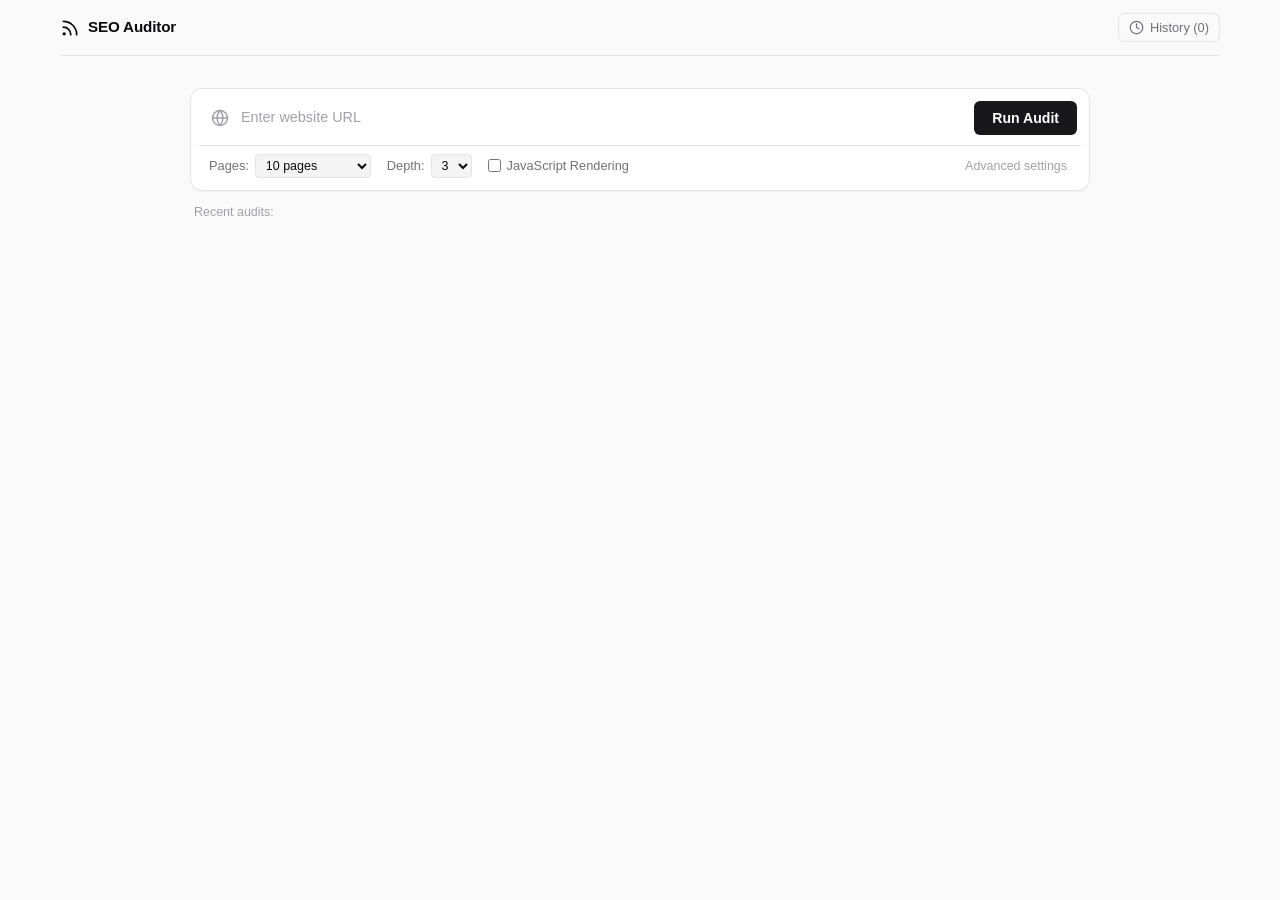
==== commit ed0ddc87: "seo" ====
--- a/static/index.html
+++ b/static/index.html
@@ -6,7 +6,7 @@
   <title>SEO &amp; GEO Auditor</title>
   <link rel="stylesheet" href="/static/style.css">
 </head>
-<body class="theme-light">
+<body>
   <div class="app-layout">
     <!-- Top Navigation -->
     <nav class="top-nav">
@@ -18,7 +18,6 @@
             <circle cx="5" cy="19" r="1"></circle>
           </svg>
           <span class="brand-name">SEO Auditor</span>
-          <span class="version-tag">GEO + Technical</span>
         </div>
       </div>
       <div class="nav-right">
@@ -28,19 +27,6 @@
             <polyline points="12 6 12 12 16 14"></polyline>
           </svg>
           <span>History (<span id="historyCount">0</span>)</span>
-        </button>
-        <button id="themeToggleBtn" class="nav-icon-btn" type="button" title="Toggle theme">
-          <svg class="icon-sun" width="16" height="16" viewBox="0 0 24 24" fill="none" stroke="currentColor" stroke-width="2" stroke-linecap="round" stroke-linejoin="round">
-            <circle cx="12" cy="12" r="4"></circle>
-            <path d="M12 2v2"></path>
-            <path d="M12 20v2"></path>
-            <path d="m4.93 4.93 1.41 1.41"></path>
-            <path d="m17.66 17.66 1.41 1.41"></path>
-            <path d="M2 12h2"></path>
-            <path d="M20 12h2"></path>
-            <path d="m6.34 17.66-1.41 1.41"></path>
-            <path d="m19.07 4.93-1.41 1.41"></path>
-          </svg>
         </button>
       </div>
     </nav>
@@ -62,7 +48,7 @@
               type="text" 
               id="targetUrl" 
               name="url" 
-              placeholder="Enter site URL (e.g. https://innovions-web.vercel.app/team)" 
+              placeholder="Enter website URL"
               required 
               autocomplete="off" 
               spellcheck="false"
@@ -175,7 +161,7 @@
           <div class="meta-left">
             <div class="meta-sub">Audit Report</div>
             <div class="meta-target-row">
-              <h2 id="reportTargetUrl" class="meta-target-url">https://example.com</h2>
+              <h2 id="reportTargetUrl" class="meta-target-url"></h2>
               <a id="reportExternalLink" href="#" target="_blank" rel="noopener" class="icon-link" title="Open in new tab">
                 <svg width="14" height="14" viewBox="0 0 24 24" fill="none" stroke="currentColor" stroke-width="2" stroke-linecap="round" stroke-linejoin="round">
                   <path d="M18 13v6a2 2 0 0 1-2 2H5a2 2 0 0 1-2-2V8a2 2 0 0 1 2-2h6"></path>
@@ -259,14 +245,14 @@
               <span id="pagesCrawledCount">0</span>
               <span class="metric-sub-headline">pages (<span id="indexableCount">0</span> indexable)</span>
             </div>
-            <div class="metric-note" id="crawlExtraMeta">Duration: 0s</div>
+            <div class="metric-note" id="crawlExtraMeta"></div>
           </div>
 
           <!-- AI Search Bot Readiness -->
           <div class="metric-card">
             <div class="metric-label">AI Search Bot Access</div>
-            <div class="metric-headline" id="geoBotsAllowed">8 / 8</div>
-            <div class="metric-note" id="llmsTxtBadge">llms.txt not found</div>
+            <div class="metric-headline" id="geoBotsAllowed"></div>
+            <div class="metric-note" id="llmsTxtBadge"></div>
           </div>
         </div>
 
@@ -299,13 +285,6 @@
 
         <!-- Tab 2: AI Search & GEO -->
         <section id="tabGeo" class="tab-content">
-          <div class="section-callout">
-            <div class="callout-title">Search &amp; AI Crawler Directives</div>
-            <div class="callout-body">
-              Google AI Overviews and AI Mode operate under Googlebot indexing eligibility without separate crawler tokens. Other AI engines (OpenAI ChatGPT Search, Perplexity, Anthropic Claude) use distinct crawler user-agents declared in <code>robots.txt</code>.
-            </div>
-          </div>
-
           <div class="crawlers-table-container">
             <table class="data-table">
               <thead>
@@ -326,12 +305,6 @@
             <div class="geo-meta-card">
               <div class="meta-card-title">llms.txt Specification</div>
               <div class="meta-card-text" id="llmsTxtStatusBox">Status checking...</div>
-            </div>
-            <div class="geo-meta-card">
-              <div class="meta-card-title">Entity Schema &amp; Knowledge Graph</div>
-              <div class="meta-card-text" id="entitySchemaStatusBox">
-                Structured data (<code>Organization</code> / <code>WebSite</code> with <code>sameAs</code>) assists AI answer engines in identifying the entity behind the domain.
-              </div>
             </div>
           </div>
         </section>
--- a/static/style.css
+++ b/static/style.css
@@ -46,33 +46,6 @@
   --shadow-card: 0 1px 3px 0 rgba(0, 0, 0, 0.04), 0 1px 2px -1px rgba(0, 0, 0, 0.03);
 }
 
-body.theme-dark {
-  --bg-page: #09090b;
-  --bg-surface: #121215;
-  --bg-subtle: #18181b;
-  --bg-muted: #27272a;
-  --border: #27272a;
-  --border-strong: #3f3f46;
-
-  --text-main: #f4f4f5;
-  --text-muted: #a1a1aa;
-  --text-dim: #71717a;
-
-  --accent-primary: #f4f4f5;
-  --accent-primary-text: #09090b;
-  --accent-hover: #e4e4e7;
-
-  --sev-critical-subtle: rgba(220, 38, 38, 0.12);
-  --sev-high-subtle: rgba(234, 88, 12, 0.12);
-  --sev-medium-subtle: rgba(217, 119, 6, 0.12);
-  --sev-low-subtle: rgba(37, 99, 235, 0.12);
-  --sev-info-subtle: rgba(113, 113, 122, 0.12);
-  --sev-success-subtle: rgba(22, 163, 74, 0.12);
-
-  --shadow-subtle: 0 1px 2px 0 rgba(0, 0, 0, 0.3);
-  --shadow-card: 0 1px 3px 0 rgba(0, 0, 0, 0.4);
-}
-
 /* Base Reset */
 *, *::before, *::after {
   box-sizing: border-box;
@@ -134,16 +107,6 @@
   letter-spacing: -0.01em;
 }
 
-.version-tag {
-  font-size: 0.72rem;
-  font-weight: 500;
-  padding: 2px 6px;
-  border-radius: var(--radius-xs);
-  background: var(--bg-subtle);
-  color: var(--text-muted);
-  border: 1px solid var(--border);
-}
-
 .nav-right {
   display: flex;
   align-items: center;
@@ -169,25 +132,6 @@
   background: var(--bg-subtle);
   color: var(--text-main);
   border-color: var(--border-strong);
-}
-
-.nav-icon-btn {
-  display: inline-flex;
-  align-items: center;
-  justify-content: center;
-  width: 32px;
-  height: 32px;
-  background: transparent;
-  border: 1px solid var(--border);
-  border-radius: var(--radius-sm);
-  color: var(--text-muted);
-  cursor: pointer;
-  transition: all 0.12s ease;
-}
-
-.nav-icon-btn:hover {
-  background: var(--bg-subtle);
-  color: var(--text-main);
 }
 
 /* Audit Input Section */
@@ -918,27 +862,6 @@
   gap: 4px;
   font-family: var(--font-mono);
   color: var(--text-muted);
-}
-
-/* GEO Section */
-.section-callout {
-  background: var(--bg-surface);
-  border: 1px solid var(--border);
-  border-radius: var(--radius-md);
-  padding: 14px 16px;
-  margin-bottom: 20px;
-}
-
-.callout-title {
-  font-weight: 700;
-  font-size: 0.88rem;
-  margin-bottom: 4px;
-}
-
-.callout-body {
-  font-size: 0.82rem;
-  color: var(--text-muted);
-  line-height: 1.45;
 }
 
 .crawlers-table-container,
